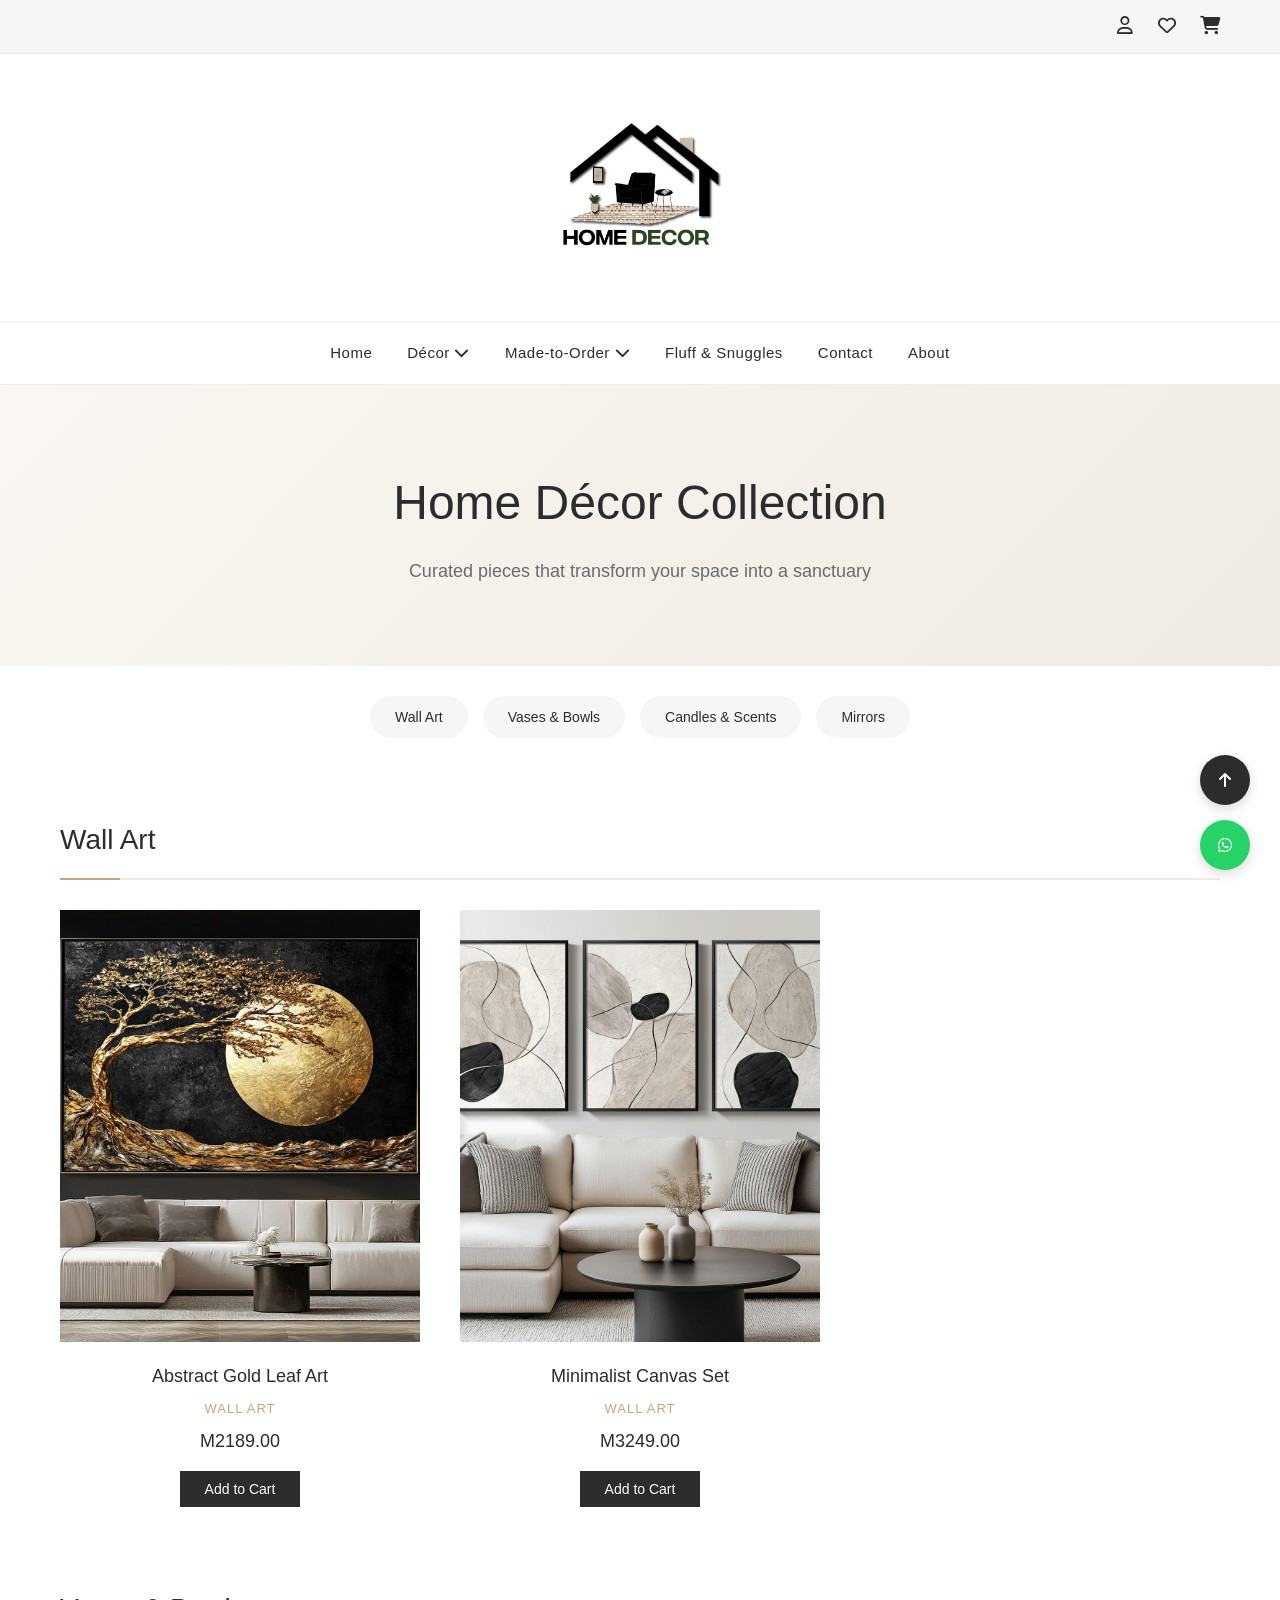
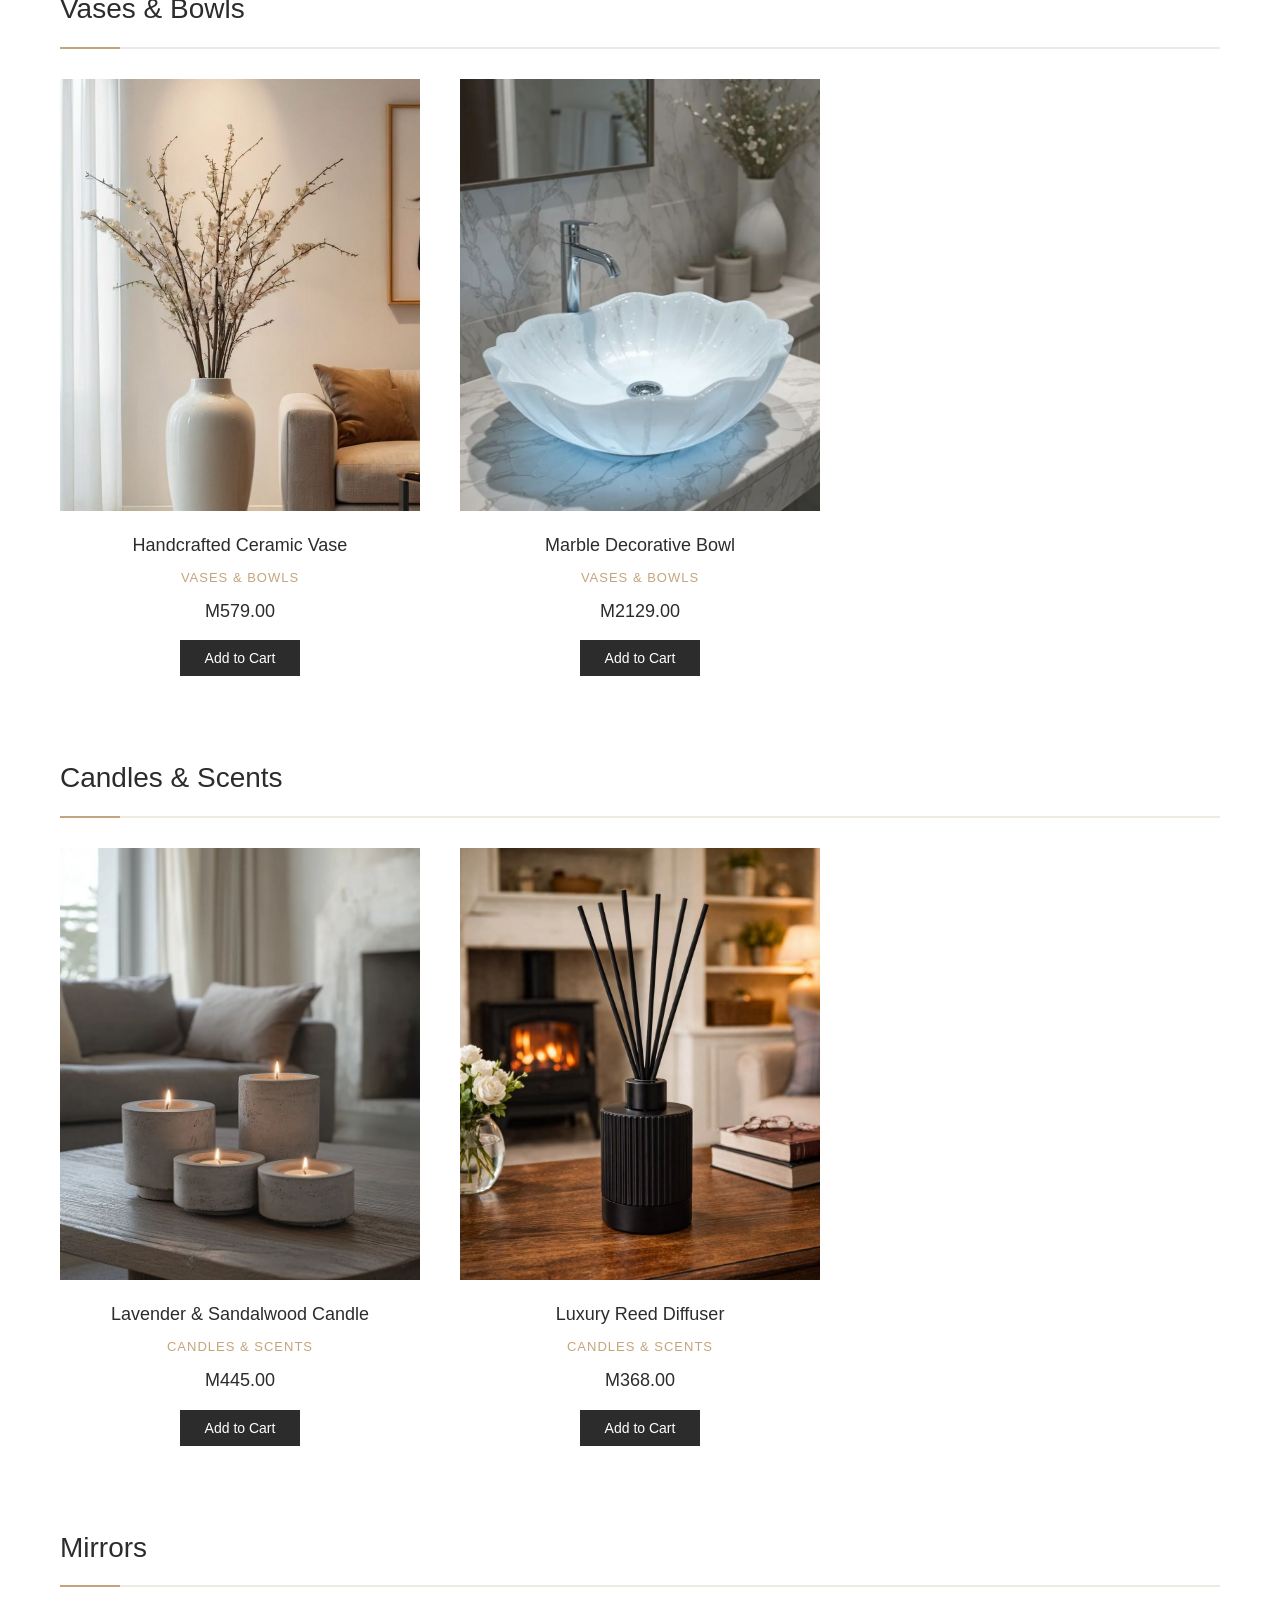
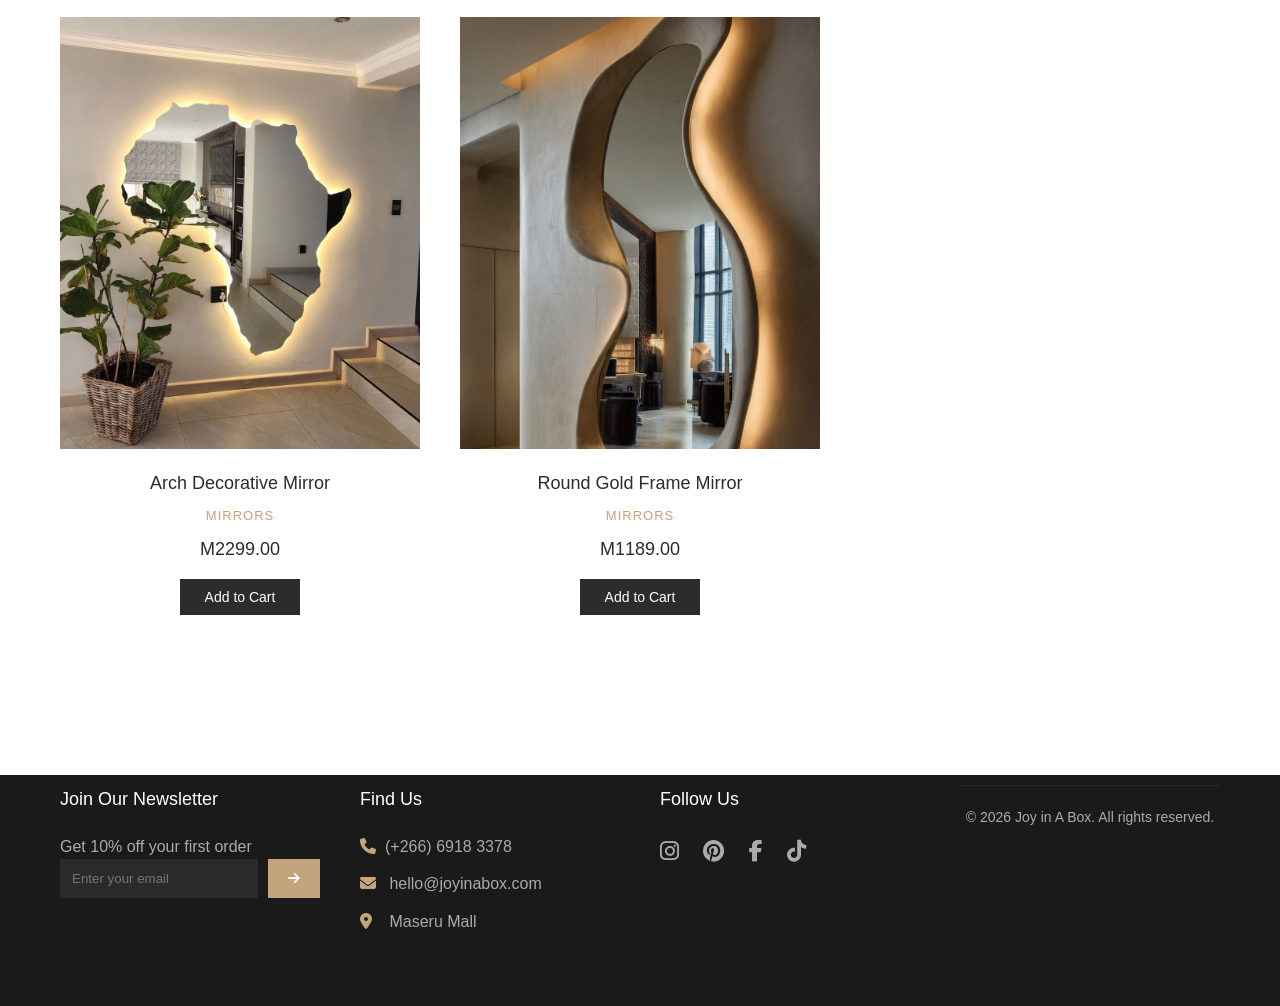
==== decor.html @ d75e700f "Initial commit - Joy in A Box E-commerce Website by Malebaka Masokela" ====
<!DOCTYPE html>
<html lang="en">
<head>
    <meta charset="UTF-8">
    <meta name="viewport" content="width=device-width, initial-scale=1.0, viewport-fit=cover">
    <title>Home Décor | Joy in A Box</title>
    <link rel="stylesheet" href="css/style.css">
    <link rel="stylesheet" href="https://cdnjs.cloudflare.com/ajax/libs/font-awesome/6.4.0/css/all.min.css">
</head>
<body>

    <!-- Top Bar with Icons -->
    <div class="top-bar">
        <div class="container">
            <div class="user-actions">
                <a href="#"><i class="far fa-user"></i></a>
                <a href="#"><i class="far fa-heart"></i></a>
               <a href="#"><i class="fas fa-shopping-cart"></i></a>
            </div>
        </div>
    </div>

    <!-- Main Header with Centered Logo -->
    <header>
        <div class="container">
            <div class="logo">
                <a href="index.html">
                    <img src="images/logo2.jpg" alt="Joy in A Box">
                </a>
            </div>
        </div>
    </header>

    <!-- Navigation Menu -->
    <nav class="main-nav">
        <div class="container">
            <ul class="nav-menu">
                <li><a href="index.html">Home</a></li>
                <li class="dropdown">
                    <a href="decor.html">Décor <i class="fas fa-chevron-down"></i></a>
                    <ul class="submenu">
                        <li><a href="#wall-art">Wall Art</a></li>
                        <li><a href="#vases">Vases & Bowls</a></li>
                        <li><a href="#candles">Candles & Scents</a></li>
                        <li><a href="#mirrors">Mirrors</a></li>
                    </ul>
                </li>
                <li class="dropdown">
                    <a href="made-to-order.html">Made-to-Order <i class="fas fa-chevron-down"></i></a>
                    <ul class="submenu">
                        <li><a href="#">Custom Furniture</a></li>
                        <li><a href="#">Personalized Textiles</a></li>
                        <li><a href="#">Bespoke Lighting</a></li>
                    </ul>
                </li>
                <li><a href="fluff-and-snuggles.html">Fluff & Snuggles</a></li>
                <li><a href="contact.html">Contact</a></li>
                <li><a href="about.html">About</a></li>
            </ul>
        </div>
    </nav>

    <!-- Page Header -->
    <section class="page-header">
        <div class="container">
            <h1>Home Décor Collection</h1>
            <p>Curated pieces that transform your space into a sanctuary</p>
        </div>
    </section>

    <!-- Category Navigation Pills (Optional Quick Links) -->
    <div class="category-nav">
        <div class="container">
            <div class="category-pills">
                <a href="#wall-art" class="pill">Wall Art</a>
                <a href="#vases" class="pill">Vases & Bowls</a>
                <a href="#candles" class="pill">Candles & Scents</a>
                <a href="#mirrors" class="pill">Mirrors</a>
            </div>
        </div>
    </div>

    <!-- Product Grid with Category Sections -->
    <section class="products-section">
        <div class="container">
            
            <!-- Wall Art Section -->
            <div id="wall-art" class="category-section">
                <h2 class="category-title">Wall Art</h2>
                <div class="product-grid">
                    <div class="product-card">
                        <div class="product-image">
                            <img src="images/wall1.jpg" alt="Abstract Wall Art">
                            <button class="quick-view"><i class="far fa-eye"></i></button>
                        </div>
                        <div class="product-info">
                            <h3>Abstract Gold Leaf Art</h3>
                            <p class="product-category">Wall Art</p>
                            <p class="product-price">M2189.00</p>
                            <button class="add-to-cart">Add to Cart</button>
                        </div>
                    </div>
                    <div class="product-card">
                        <div class="product-image">
                            <img src="images/wall2.jpg" alt="Minimalist Canvas">
                            <button class="quick-view"><i class="far fa-eye"></i></button>
                        </div>
                        <div class="product-info">
                            <h3>Minimalist Canvas Set</h3>
                            <p class="product-category">Wall Art</p>
                            <p class="product-price">M3249.00</p>
                            <button class="add-to-cart">Add to Cart</button>
                        </div>
                    </div>
                </div>
            </div>

            <!-- Vases & Bowls Section -->
            <div id="vases" class="category-section">
                <h2 class="category-title">Vases & Bowls</h2>
                <div class="product-grid">
                    <div class="product-card">
                        <div class="product-image">
                            <img src="images/vasel.jpg" alt="Ceramic Vase">
                            <button class="quick-view"><i class="far fa-eye"></i></button>
                        </div>
                        <div class="product-info">
                            <h3>Handcrafted Ceramic Vase</h3>
                            <p class="product-category">Vases & Bowls</p>
                            <p class="product-price">M579.00</p>
                            <button class="add-to-cart">Add to Cart</button>
                        </div>
                    </div>
                    <div class="product-card">
                        <div class="product-image">
                            <img src="images/bowl2.jpg" alt="Decorative Bowl">
                            <button class="quick-view"><i class="far fa-eye"></i></button>
                        </div>
                        <div class="product-info">
                            <h3>Marble Decorative Bowl</h3>
                            <p class="product-category">Vases & Bowls</p>
                            <p class="product-price">M2129.00</p>
                            <button class="add-to-cart">Add to Cart</button>
                        </div>
                    </div>
                </div>
            </div>

            <!-- Candles & Scents Section -->
            <div id="candles" class="category-section">
                <h2 class="category-title">Candles & Scents</h2>
                <div class="product-grid">
                    <div class="product-card">
                        <div class="product-image">
                            <img src="images/candle.jpg" alt="Scented Candle">
                            <button class="quick-view"><i class="far fa-eye"></i></button>
                        </div>
                        <div class="product-info">
                            <h3>Lavender & Sandalwood Candle</h3>
                            <p class="product-category">Candles & Scents</p>
                            <p class="product-price">M445.00</p>
                            <button class="add-to-cart">Add to Cart</button>
                        </div>
                    </div>
                    <div class="product-card">
                        <div class="product-image">
                            <img src="images/reed.jpg" alt="Reed Diffuser">
                            <button class="quick-view"><i class="far fa-eye"></i></button>
                        </div>
                        <div class="product-info">
                            <h3>Luxury Reed Diffuser</h3>
                            <p class="product-category">Candles & Scents</p>
                            <p class="product-price">M368.00</p>
                            <button class="add-to-cart">Add to Cart</button>
                        </div>
                    </div>
                </div>
            </div>

            <!-- Mirrors Section -->
            <div id="mirrors" class="category-section">
                <h2 class="category-title">Mirrors</h2>
                <div class="product-grid">
                    <div class="product-card">
                        <div class="product-image">
                            <img src="images/mirrors.jpg" alt="Decorative Mirror">
                            <button class="quick-view"><i class="far fa-eye"></i></button>
                        </div>
                        <div class="product-info">
                            <h3>Arch Decorative Mirror</h3>
                            <p class="product-category">Mirrors</p>
                            <p class="product-price">M2299.00</p>
                            <button class="add-to-cart">Add to Cart</button>
                        </div>
                    </div>
                    <div class="product-card">
                        <div class="product-image">
                            <img src="images/mirror2.jpg" alt="Round Mirror">
                            <button class="quick-view"><i class="far fa-eye"></i></button>
                        </div>
                        <div class="product-info">
                            <h3>Round Gold Frame Mirror</h3>
                            <p class="product-category">Mirrors</p>
                            <p class="product-price">M1189.00</p>
                            <button class="add-to-cart">Add to Cart</button>
                        </div>
                    </div>
                </div>
            </div>

        </div>
    </section>

    <!-- Footer -->
    <footer>
        <div class="container">
            <div class="footer-grid">
                <div class="footer-col">
                    <h4>Join Our Newsletter</h4>
                    <p>Get 10% off your first order</p>
                    <form class="newsletter-form">
                        <input type="email" placeholder="Enter your email">
                        <button type="submit"><i class="fas fa-arrow-right"></i></button>
                    </form>
                </div>
                 <!-- Contact -->
                <div class="footer-col">
                    <h4>Find Us</h4>
                    <ul class="contact-list">
                        <li><i class="fas fa-phone"></i>(+266) 6918 3378</li>
                        <li><i class="fas fa-envelope"></i> hello@joyinabox.com</li>
                        <li><i class="fas fa-map-marker-alt"></i> Maseru Mall </li>
                    </ul>
                </div>
                <div class="footer-col">
                    <h4>Follow Us</h4>
                    <div class="social-icons">
                        <a href="#"><i class="fab fa-instagram"></i></a>
                        <a href="#"><i class="fab fa-pinterest"></i></a>
                        <a href="#"><i class="fab fa-facebook-f"></i></a>
                        <a href="#"><i class="fab fa-tiktok"></i></a>
                    </div>
                </div>
              
            <div class="footer-bottom">
                <p>&copy; 2026 Joy in A Box. All rights reserved.</p>
            </div>
        </div>
    </footer>

    <!-- Floating Buttons -->
    <div class="floating-buttons">
        <a href="#" class="scroll-top" id="scrollTop"><i class="fas fa-arrow-up"></i></a>
        <a href="https://wa.me/15551234567" class="whatsapp" target="_blank"><i class="fab fa-whatsapp"></i></a>
    </div>

    <script src="js/main.js"></script>
</body>
</html>
---- css/style.css ----
/* Reset & Base Styles */
* {
    margin: 0;
    padding: 0;
    box-sizing: border-box;
}

body {
    font-family: 'Poppins', -apple-system, BlinkMacSystemFont, 'Segoe UI', sans-serif;
    line-height: 1.6;
    color: #2c2c2c;
    background: #fff;
}

.container {
    max-width: 1200px;
    margin: 0 auto;
    padding: 0 20px;
}

/* Top Bar */
.top-bar {
    background: #f8f6f4;
    padding: 12px 0;
    border-bottom: 1px solid #eee;
}

.user-actions {
    text-align: right;
}

.user-actions a {
    color: #2c2c2c;
    margin-left: 20px;
    font-size: 18px;
    transition: color 0.3s;
}

.user-actions a:hover {
    color: #c4a47c;
}

/* Header with Centered Logo */
header {
    padding: 30px 0;
    text-align: center;
}

.logo img {
    max-height: 200px;
    width: auto;
}

/* Navigation Menu */
.main-nav {
    background: #fff;
    border-top: 1px solid #eee;
    border-bottom: 1px solid #eee;
    position: sticky;
    top: 0;
    z-index: 1000;
    background: rgba(255, 255, 255, 0.98);
    backdrop-filter: blur(10px);
}

.nav-menu {
    display: flex;
    justify-content: center;
    list-style: none;
    gap: 35px;
    padding: 18px 0;
}

.nav-menu > li {
    position: relative;
}

.nav-menu > li > a {
    text-decoration: none;
    color: #2c2c2c;
    font-weight: 500;
    font-size: 15px;
    letter-spacing: 0.5px;
    transition: color 0.3s;
}

.nav-menu > li > a:hover {
    color: #c4a47c;
}

/* Dropdown Submenu */
.submenu {
    position: absolute;
    top: 100%;
    left: 0;
    background: #fff;
    min-width: 200px;
    list-style: none;
    padding: 12px 0;
    box-shadow: 0 10px 30px rgba(0,0,0,0.1);
    opacity: 0;
    visibility: hidden;
    transition: all 0.3s;
    z-index: 100;
}

.dropdown:hover .submenu {
    opacity: 1;
    visibility: visible;
}

.submenu li a {
    display: block;
    padding: 8px 20px;
    text-decoration: none;
    color: #5a5a5a;
    font-size: 14px;
    transition: all 0.3s;
}

.submenu li a:hover {
    background: #f8f6f4;
    color: #c4a47c;
    padding-left: 25px;
}

/* Hero Section */
.hero {
    background: linear-gradient(135deg, #faf7f2 0%, #f0ebe2 100%);
    padding: 100px 0;
    text-align: center;
}

.hero-content h1 {
    font-size: 48px;
    font-weight: 400;
    margin-bottom: 20px;
    color: #2c2c2c;
}

.hero-content p {
    font-size: 18px;
    color: #6b6b6b;
    max-width: 600px;
    margin: 0 auto 30px;
}

.btn-primary {
    display: inline-block;
    padding: 14px 40px;
    background: #2c2c2c;
    color: #fff;
    text-decoration: none;
    font-weight: 500;
    letter-spacing: 1px;
    transition: all 0.3s;
    border: 1px solid #2c2c2c;
    cursor: pointer;
}

.btn-primary:hover {
    background: transparent;
    color: #2c2c2c;
}

/* Section Title */
.section-title {
    text-align: center;
    font-size: 32px;
    font-weight: 400;
    margin-bottom: 50px;
    letter-spacing: -0.5px;
}

/* Featured Categories */
.featured {
    padding: 80px 0;
}

.category-grid {
    display: grid;
    grid-template-columns: repeat(auto-fit, minmax(300px, 1fr));
    gap: 40px;
}

.category-card {
    text-align: center;
}

.category-card img {
    width: 100%;
    height: 350px;
    object-fit: cover;
    margin-bottom: 20px;
}

.category-card h3 {
    font-size: 22px;
    font-weight: 500;
    margin-bottom: 10px;
}

.category-card p {
    color: #8b8b8b;
    margin-bottom: 15px;
}

.category-card a {
    color: #c4a47c;
    text-decoration: none;
    font-weight: 500;
    font-size: 14px;
    letter-spacing: 1px;
}

/* Made-to-Order Process */
.made-to-order-process {
    background: #f8f6f4;
    padding: 80px 0;
}

.process-steps {
    display: flex;
    justify-content: space-between;
    gap: 40px;
    text-align: center;
}

.step {
    flex: 1;
}

.step-number {
    width: 60px;
    height: 60px;
    background: #2c2c2c;
    color: #fff;
    border-radius: 50%;
    display: flex;
    align-items: center;
    justify-content: center;
    font-size: 24px;
    font-weight: 600;
    margin: 0 auto 20px;
}

.step h3 {
    font-size: 20px;
    margin-bottom: 10px;
}

.step p {
    color: #8b8b8b;
}

/* Media Showcase */
.media-showcase {
    padding: 80px 0;
}

.video-wrapper {
    max-width: 800px;
    margin: 0 auto;
}

.video-wrapper video {
    width: 100%;
    border-radius: 8px;
}

/* Footer */
footer {
    background: #1a1a1a;  /* CHANGE THIS FOR FOOTER BACKGROUND COLOR */
    color: #aaa;
    padding: 10px 0 20px;  /* CHANGE THIS FOR FOOTER SIZE (top/bottom padding) */
}

.footer-grid {
    display: grid;
    grid-template-columns: repeat(auto-fit, minmax(250px, 1fr));
    gap: 40px;
    margin-bottom: 40px;
}

.footer-col h4 {
    color: #fff;
    font-size: 18px;
    margin-bottom: 20px;
    font-weight: 500;
}

.newsletter-form {
    display: flex;
    gap: 10px;
}

.newsletter-form input {
    flex: 1;
    padding: 12px;
    background: #2a2a2a;
    border: none;
    color: #fff;
    outline: none;
}

.newsletter-form button {
    padding: 12px 20px;
    background: #c4a47c;
    border: none;
    color: #fff;
    cursor: pointer;
    transition: background 0.3s;
}

.newsletter-form button:hover {
    background: #b08f68;
}

.contact-list, .company-links {
    list-style: none;
}

.contact-list li, .company-links li {
    margin-bottom: 12px;
}

.contact-list i {
    width: 25px;
    color: #c4a47c;
}

.company-links a {
    color: #aaa;
    text-decoration: none;
    transition: color 0.3s;
}

.company-links a:hover {
    color: #c4a47c;
}

.social-icons a {
    color: #aaa;
    font-size: 22px;
    margin-right: 20px;
    transition: color 0.3s;
    display: inline-block;
}

.social-icons a:hover {
    color: #c4a47c;
}

.footer-bottom {
    text-align: center;
    padding-top: 20px;
    border-top: 1px solid #2a2a2a;
    font-size: 14px;
}

/* Floating Buttons */
.floating-buttons {
    position: fixed;
    bottom: 30px;
    right: 30px;
    display: flex;
    flex-direction: column;
    gap: 15px;
    z-index: 1000;
}

.scroll-top, .whatsapp {
    width: 50px;
    height: 50px;
    background: #2c2c2c;
    color: #fff;
    display: flex;
    align-items: center;
    justify-content: center;
    border-radius: 50%;
    text-decoration: none;
    transition: all 0.3s;
    box-shadow: 0 4px 12px rgba(0,0,0,0.15);
}

.whatsapp {
    background: #25D366;
}

.scroll-top:hover, .whatsapp:hover {
    transform: translateY(-3px);
}

/* Page Header */
.page-header {
    background: linear-gradient(135deg, #faf7f2 0%, #f0ebe2 100%);
    padding: 80px 0;
    text-align: center;
}

.page-header h1 {
    font-size: 48px;
    font-weight: 400;
    margin-bottom: 15px;
}

.page-header p {
    font-size: 18px;
    color: #6b6b6b;
}

/* Product Grid */
.products-section {
    padding: 80px 0;
}

.product-grid {
    display: grid;
    grid-template-columns: repeat(auto-fill, minmax(320px, 1fr));
    gap: 40px;
}

.product-card {
    background: #fff;
    transition: transform 0.3s;
}

.product-card:hover {
    transform: translateY(-5px);
}

.product-image {
    position: relative;
    overflow: hidden;
    aspect-ratio: 1 / 1.2;
}

.product-image img {
    width: 100%;
    height: 100%;
    object-fit: cover;
    transition: transform 0.5s;
}

.product-card:hover .product-image img {
    transform: scale(1.05);
}

.quick-view {
    position: absolute;
    bottom: 15px;
    right: 15px;
    background: #fff;
    border: none;
    width: 40px;
    height: 40px;
    border-radius: 50%;
    cursor: pointer;
    opacity: 0;
    transition: opacity 0.3s;
}

.product-card:hover .quick-view {
    opacity: 1;
}

.product-info {
    padding: 20px 0;
    text-align: center;
}

.product-info h3 {
    font-size: 18px;
    font-weight: 500;
    margin-bottom: 8px;
}

.product-category {
    font-size: 13px;
    color: #c4a47c;
    text-transform: uppercase;
    letter-spacing: 1px;
    margin-bottom: 8px;
}

.product-price {
    font-size: 18px;
    font-weight: 500;
    margin-bottom: 15px;
}

.add-to-cart {
    background: #2c2c2c;
    color: #fff;
    border: none;
    padding: 10px 25px;
    cursor: pointer;
    font-size: 14px;
    transition: all 0.3s;
}

.add-to-cart:hover {
    background: #c4a47c;
}

/* Category Navigation Pills */
.category-nav {
    padding: 30px 0 0;
    background: #fff;
}

.category-pills {
    display: flex;
    justify-content: center;
    gap: 15px;
    flex-wrap: wrap;
}

.pill {
    padding: 10px 25px;
    background: #f8f6f4;
    color: #2c2c2c;
    text-decoration: none;
    border-radius: 30px;
    font-size: 14px;
    transition: all 0.3s;
}

.pill:hover {
    background: #c4a47c;
    color: #fff;
}

/* Category Sections (for decor page) */
.category-section {
    margin-bottom: 60px;
    scroll-margin-top: 100px;
}

.category-title {
    font-size: 28px;
    font-weight: 400;
    margin-bottom: 30px;
    padding-bottom: 15px;
    border-bottom: 2px solid #f0ebe2;
    position: relative;
}

.category-title:after {
    content: '';
    position: absolute;
    bottom: -2px;
    left: 0;
    width: 60px;
    height: 2px;
    background: #c4a47c;
}

/* Made-to-Order Page Styles */
.made-to-order-intro {
    padding: 80px 0;
    text-align: center;
    max-width: 800px;
    margin: 0 auto;
}

.made-to-order-intro h2 {
    font-size: 36px;
    font-weight: 400;
    margin-bottom: 20px;
}

.customization-options {
    padding: 0 0 80px;
}

.options-grid {
    display: grid;
    grid-template-columns: repeat(auto-fit, minmax(300px, 1fr));
    gap: 40px;
}

.option-card {
    background: #f8f6f4;
    padding: 40px 30px;
    text-align: center;
    transition: transform 0.3s;
}

.option-card:hover {
    transform: translateY(-5px);
}

.option-card i {
    font-size: 48px;
    color: #c4a47c;
    margin-bottom: 20px;
}

.option-card h3 {
    font-size: 24px;
    font-weight: 500;
    margin-bottom: 20px;
}

.option-list {
    list-style: none;
    margin-bottom: 25px;
}

.option-list li {
    padding: 8px 0;
    color: #6b6b6b;
}

.option-link {
    color: #c4a47c;
    text-decoration: none;
    font-weight: 500;
}

.process-detailed {
    padding: 80px 0;
    background: #f8f6f4;
}

.process-timeline {
    max-width: 800px;
    margin: 0 auto;
}

.timeline-step {
    display: flex;
    gap: 30px;
    margin-bottom: 40px;
}

.step-icon {
    width: 60px;
    height: 60px;
    background: #2c2c2c;
    color: #fff;
    border-radius: 50%;
    display: flex;
    align-items: center;
    justify-content: center;
    font-size: 24px;
    font-weight: 600;
    flex-shrink: 0;
}

.step-detail h3 {
    font-size: 20px;
    margin-bottom: 10px;
}

.request-form-section {
    padding: 80px 0;
}

.form-wrapper {
    max-width: 700px;
    margin: 0 auto;
    text-align: center;
}

.form-wrapper h2 {
    font-size: 32px;
    margin-bottom: 10px;
}

.form-wrapper p {
    color: #8b8b8b;
    margin-bottom: 30px;
}

.custom-order-form .form-row {
    display: grid;
    grid-template-columns: 1fr 1fr;
    gap: 20px;
    margin-bottom: 20px;
}

.custom-order-form input,
.custom-order-form select,
.custom-order-form textarea {
    width: 100%;
    padding: 12px;
    border: 1px solid #ddd;
    font-family: inherit;
}

.custom-order-form textarea {
    margin-bottom: 20px;
}

/* Made-to-Order Customization Sections */
.customization-section {
    padding: 80px 0;
    scroll-margin-top: 100px;
}

.customization-section.alt-bg {
    background: #f8f6f4;
}

.showcase-grid {
    max-width: 1000px;
    margin: 0 auto;
}

.showcase-item {
    display: grid;
    grid-template-columns: 1fr 1fr;
    gap: 50px;
    align-items: center;
    margin-bottom: 60px;
}

.showcase-item.reverse {
    direction: rtl;
}

.showcase-item.reverse .showcase-info {
    direction: ltr;
}

.showcase-item img {
    width: 100%;
    height: 350px;
    object-fit: cover;
    border-radius: 8px;
}

.showcase-info h3 {
    font-size: 28px;
    font-weight: 500;
    margin-bottom: 15px;
}

.showcase-info p {
    color: #6b6b6b;
    margin-bottom: 20px;
    font-size: 16px;
}

.feature-list {
    list-style: none;
}

.feature-list li {
    margin-bottom: 10px;
    color: #5a5a5a;
}

.feature-list i {
    color: #c4a47c;
    margin-right: 10px;
    width: 20px;
}

/* Fluff & Snuggles Cozy Sections */
.cozy-section {
    padding: 80px 0;
    scroll-margin-top: 100px;
}

.cozy-section.alt-bg {
    background: #f8f6f4;
}

/* Comfort Features */
.comfort-features {
    padding: 80px 0;
}

.features-grid {
    display: grid;
    grid-template-columns: repeat(auto-fit, minmax(250px, 1fr));
    gap: 40px;
    text-align: center;
}

.feature i {
    font-size: 48px;
    color: #c4a47c;
    margin-bottom: 20px;
}

.feature h3 {
    font-size: 20px;
    margin-bottom: 15px;
}

.feature p {
    color: #6b6b6b;
    line-height: 1.6;
}

/* Contact Page Styles */
.contact-section {
    padding: 80px 0;
}

.contact-wrapper {
    display: grid;
    grid-template-columns: 1fr 1fr;
    gap: 60px;
}

.contact-info h2,
.contact-form h2 {
    font-size: 28px;
    margin-bottom: 30px;
}

.info-item {
    display: flex;
    gap: 20px;
    margin-bottom: 30px;
}

.info-item i {
    font-size: 24px;
    color: #c4a47c;
    margin-top: 5px;
}

.info-item h3 {
    font-size: 18px;
    margin-bottom: 8px;
}

.social-connect {
    margin-top: 30px;
}

.social-connect h3 {
    margin-bottom: 15px;
}

.social-links a {
    color: #2c2c2c;
    font-size: 22px;
    margin-right: 20px;
    transition: color 0.3s;
}

.social-links a:hover {
    color: #c4a47c;
}

.contact-form .form-group {
    margin-bottom: 20px;
}

.contact-form input,
.contact-form select,
.contact-form textarea {
    width: 100%;
    padding: 12px;
    border: 1px solid #ddd;
    font-family: inherit;
}

/* FAQ Section */
.faq-section {
    padding: 80px 0;
    background: #f8f6f4;
}

.faq-grid {
    display: grid;
    grid-template-columns: repeat(auto-fit, minmax(350px, 1fr));
    gap: 30px;
    max-width: 1000px;
    margin: 0 auto;
}

.faq-item {
    background: #fff;
    padding: 25px;
    border-radius: 8px;
    box-shadow: 0 2px 10px rgba(0,0,0,0.05);
}

.faq-item h3 {
    font-size: 18px;
    margin-bottom: 12px;
    color: #2c2c2c;
}

.faq-item p {
    color: #6b6b6b;
    line-height: 1.6;
}

/* Form Success Message */
.form-success {
    text-align: center;
    margin-top: 25px;
    padding: 20px;
    background: #e8f5e9;
    border-radius: 8px;
    color: #2e7d32;
}

.form-success i {
    font-size: 40px;
    margin-bottom: 10px;
}

.form-success p {
    margin: 0;
}

/* Map Section */
.map-section {
    padding: 0 0 80px;
}

.map-section iframe {
    width: 100%;
    height: 400px;
    border: none;
    border-radius: 8px;
}

/* About Page Styles */
.about-content {
    padding: 80px 0;
}

.about-grid {
    display: grid;
    grid-template-columns: 1fr 1fr;
    gap: 60px;
    align-items: center;
}

.about-text h2 {
    font-size: 32px;
    margin-bottom: 20px;
}

.about-text p {
    margin-bottom: 20px;
    line-height: 1.8;
    color: #5a5a5a;
}

.about-image img {
    width: 100%;
    border-radius: 8px;
}

.values-section {
    padding: 80px 0;
    background: #f8f6f4;
}

.values-grid {
    display: grid;
    grid-template-columns: repeat(auto-fit, minmax(250px, 1fr));
    gap: 40px;
}

.value-card {
    text-align: center;
    padding: 30px;
}

.value-card i {
    font-size: 48px;
    color: #c4a47c;
    margin-bottom: 20px;
}

.value-card h3 {
    font-size: 20px;
    margin-bottom: 15px;
}

.team-section {
    padding: 80px 0;
}

.team-grid {
    display: grid;
    grid-template-columns: repeat(auto-fit, minmax(250px, 1fr));
    gap: 40px;
    text-align: center;
}

.team-member img {
    width: 100%;
    aspect-ratio: 1 / 1;
    object-fit: cover;
    border-radius: 50%;
    margin-bottom: 20px;
}

.team-member h3 {
    font-size: 20px;
    margin-bottom: 5px;
}

.team-member p {
    color: #c4a47c;
}

.stats-section {
    padding: 80px 0;
    background: #2c2c2c;
    color: #fff;
}

.stats-grid {
    display: grid;
    grid-template-columns: repeat(auto-fit, minmax(200px, 1fr));
    gap: 40px;
    text-align: center;
}

.stat h3 {
    font-size: 48px;
    font-weight: 400;
    margin-bottom: 10px;
}

/* Cozy Header for Fluff & Snuggles */
.cozy-header {
    background: linear-gradient(135deg, #f5ede4 0%, #e8ddd2 100%);
}

/* Smooth Scrolling */
html {
    scroll-behavior: smooth;
}

/* Responsive Design */
@media (max-width: 768px) {
    .nav-menu {
        flex-direction: column;
        align-items: center;
        gap: 15px;
        padding: 15px;
    }
    
    .submenu {
        position: static;
        opacity: 1;
        visibility: visible;
        box-shadow: none;
        padding-left: 20px;
    }
    
    .dropdown:hover .submenu {
        opacity: 1;
    }
    
    .hero {
        padding: 60px 0;
    }
    
    .hero-content h1 {
        font-size: 32px;
    }
    
    .process-steps {
        flex-direction: column;
    }
    
    .footer-grid {
        grid-template-columns: 1fr;
        text-align: center;
    }
    
    .user-actions {
        text-align: center;
    }
    
    .contact-wrapper,
    .about-grid {
        grid-template-columns: 1fr;
    }
    
    .page-header h1 {
        font-size: 32px;
    }
    
    .timeline-step {
        flex-direction: column;
        text-align: center;
    }
    
    .step-icon {
        margin: 0 auto;
    }
    
    .custom-order-form .form-row {
        grid-template-columns: 1fr;
    }
    
    .newsletter-form {
        flex-direction: column;
    }
    
    .stats-grid {
        grid-template-columns: repeat(2, 1fr);
    }
    
    .showcase-item,
    .showcase-item.reverse {
        grid-template-columns: 1fr;
        direction: ltr;
        text-align: center;
        gap: 25px;
    }
    
    .showcase-item img {
        height: 250px;
    }
    
    .feature-list {
        text-align: left;
        max-width: 300px;
        margin: 0 auto;
    }
    
    .showcase-info h3 {
        font-size: 24px;
    }
    
    .faq-grid {
        grid-template-columns: 1fr;
    }
    
    .faq-item {
        padding: 20px;
    }
    
    .map-section iframe {
        height: 250px;
    }
}

@media (max-width: 480px) {
    .stats-grid {
        grid-template-columns: 1fr;
    }
    
    .product-grid {
        grid-template-columns: 1fr;
    }
    
    .category-grid {
        grid-template-columns: 1fr;
    }
}
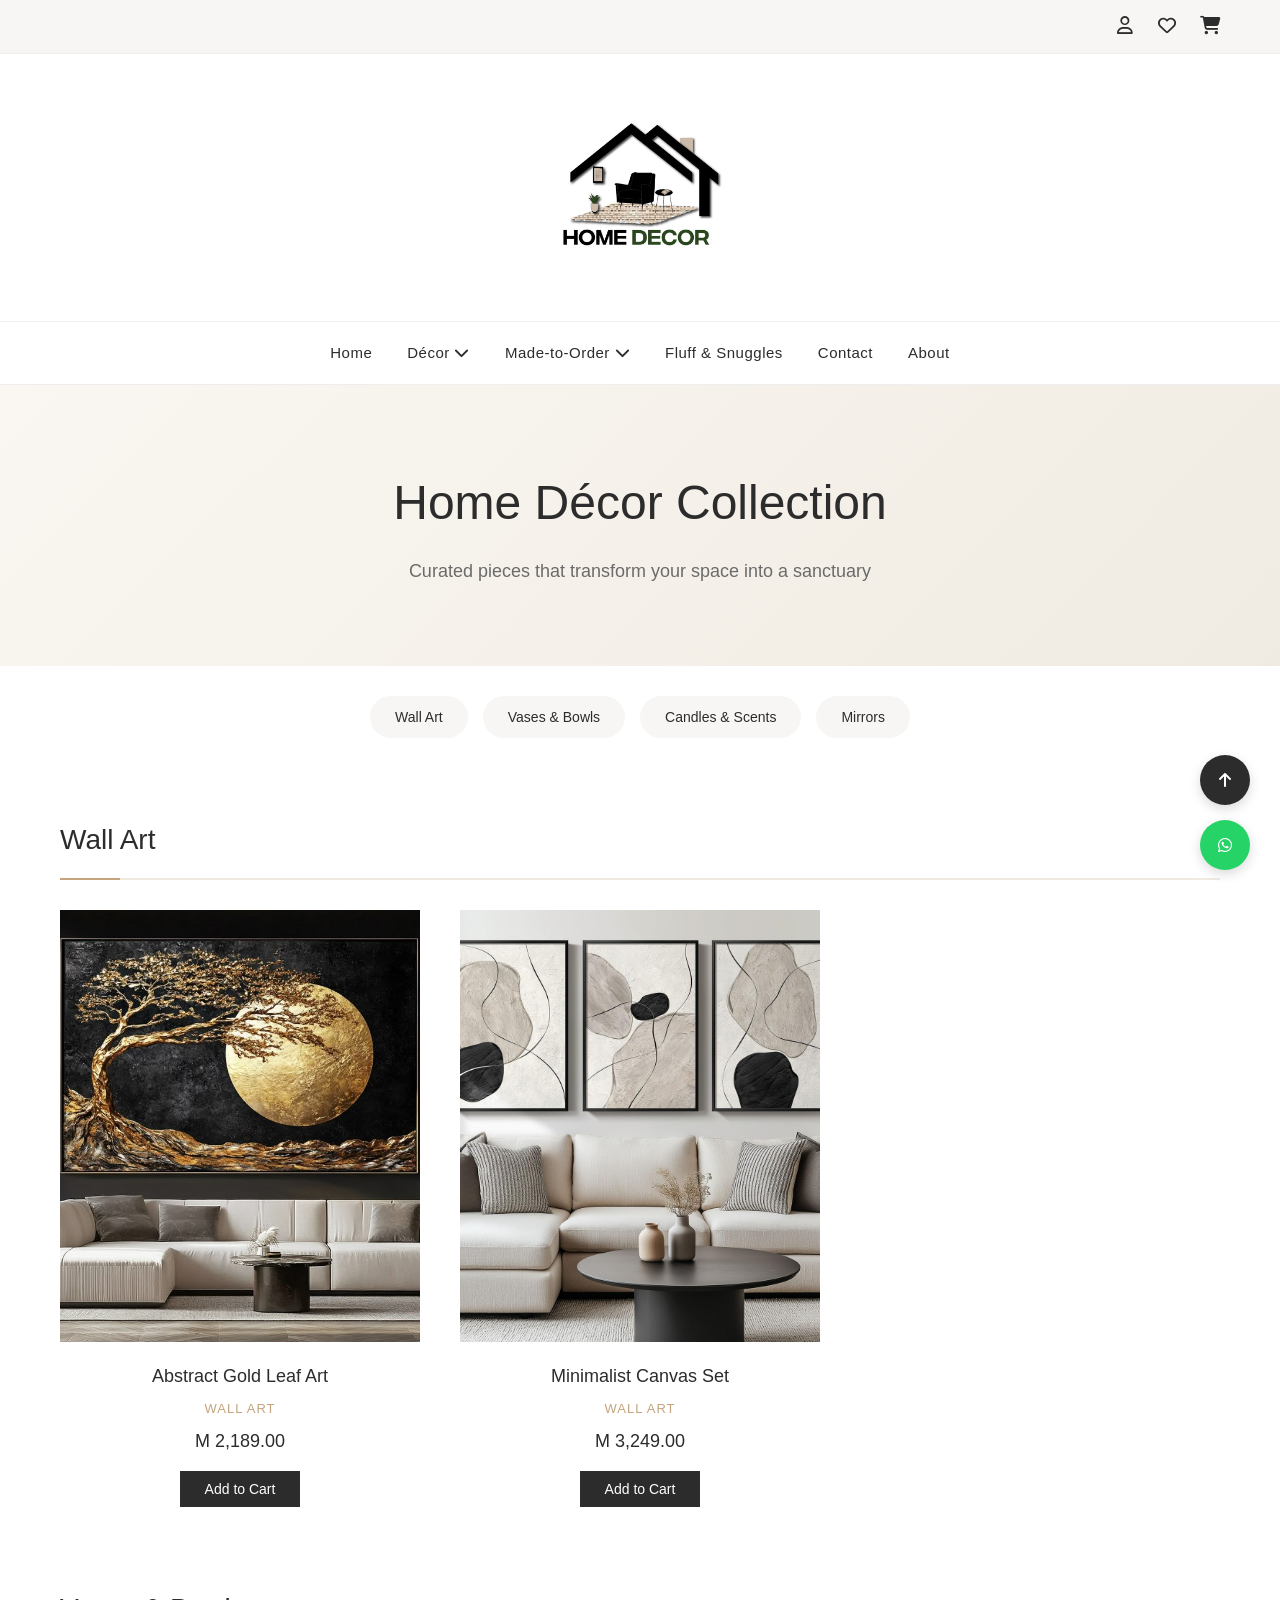
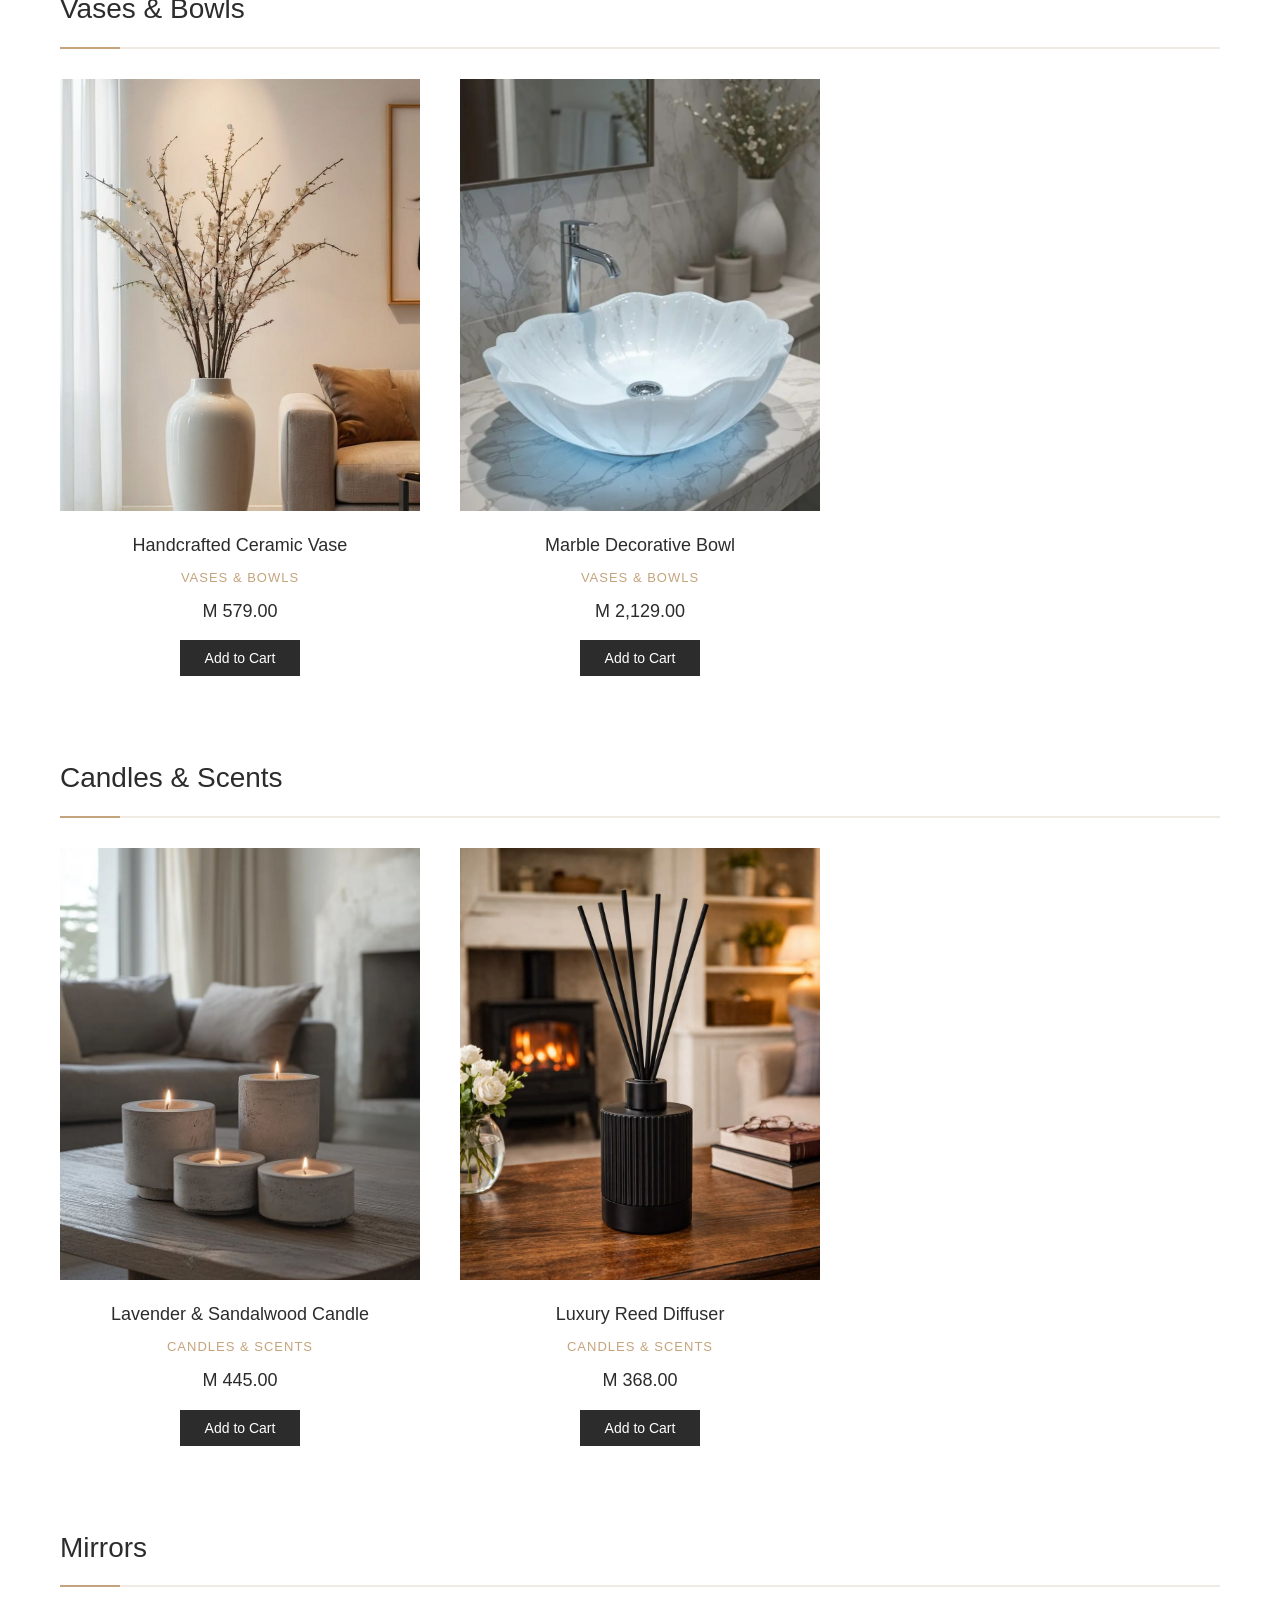
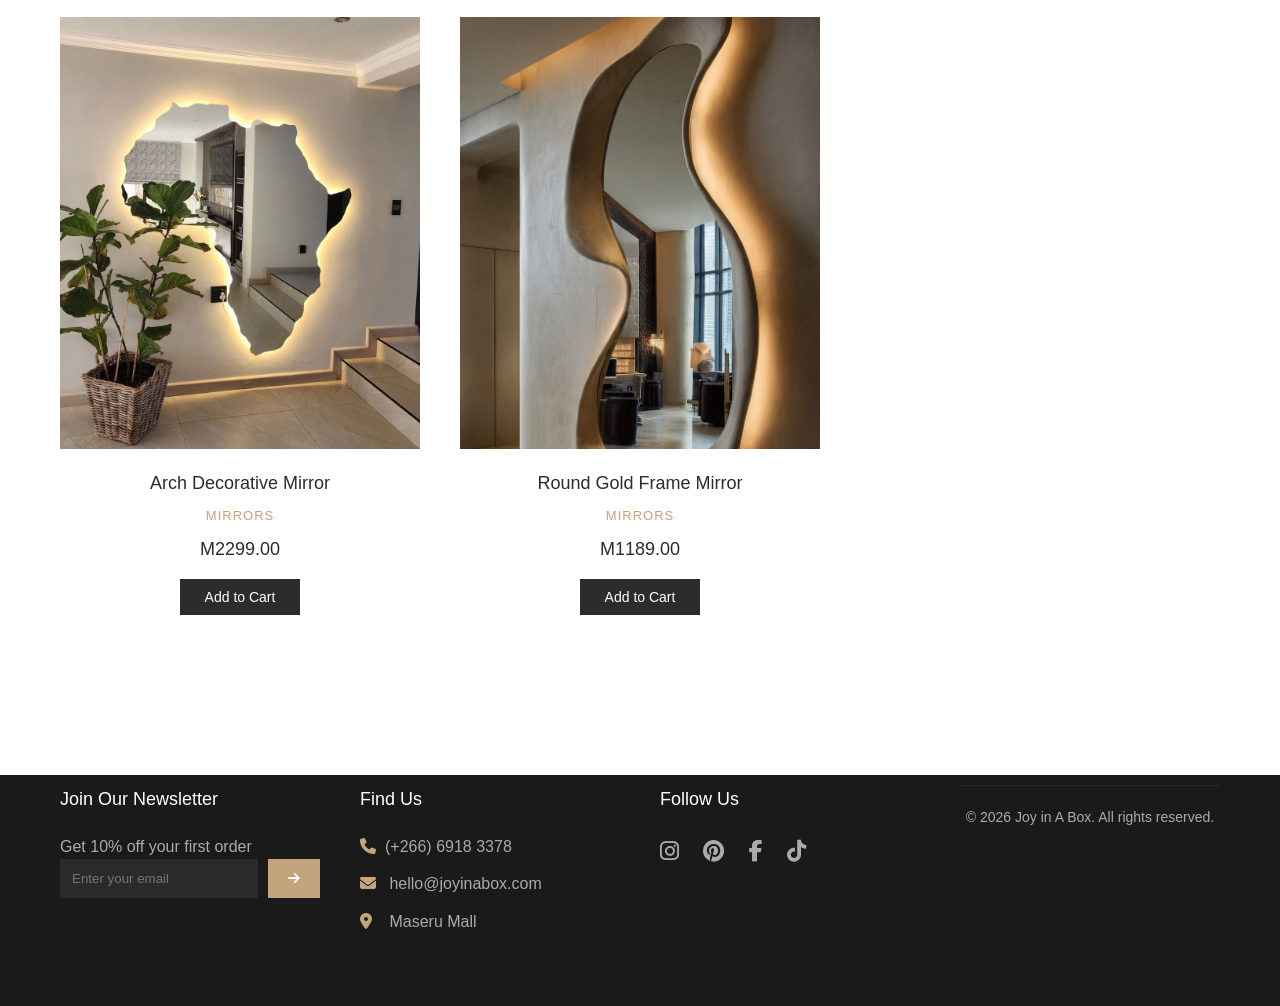
==== commit 489daeda: "Updated pricing format as requested" ====
--- a/decor.html
+++ b/decor.html
@@ -96,7 +96,7 @@
                         <div class="product-info">
                             <h3>Abstract Gold Leaf Art</h3>
                             <p class="product-category">Wall Art</p>
-                            <p class="product-price">M2189.00</p>
+                            <p class="product-price">M 2,189.00</p>
                             <button class="add-to-cart">Add to Cart</button>
                         </div>
                     </div>
@@ -108,7 +108,7 @@
                         <div class="product-info">
                             <h3>Minimalist Canvas Set</h3>
                             <p class="product-category">Wall Art</p>
-                            <p class="product-price">M3249.00</p>
+                            <p class="product-price">M 3,249.00</p>
                             <button class="add-to-cart">Add to Cart</button>
                         </div>
                     </div>
@@ -127,7 +127,7 @@
                         <div class="product-info">
                             <h3>Handcrafted Ceramic Vase</h3>
                             <p class="product-category">Vases & Bowls</p>
-                            <p class="product-price">M579.00</p>
+                            <p class="product-price">M 579.00</p>
                             <button class="add-to-cart">Add to Cart</button>
                         </div>
                     </div>
@@ -139,7 +139,7 @@
                         <div class="product-info">
                             <h3>Marble Decorative Bowl</h3>
                             <p class="product-category">Vases & Bowls</p>
-                            <p class="product-price">M2129.00</p>
+                            <p class="product-price">M 2,129.00</p>
                             <button class="add-to-cart">Add to Cart</button>
                         </div>
                     </div>
@@ -158,7 +158,7 @@
                         <div class="product-info">
                             <h3>Lavender & Sandalwood Candle</h3>
                             <p class="product-category">Candles & Scents</p>
-                            <p class="product-price">M445.00</p>
+                            <p class="product-price">M 445.00</p>
                             <button class="add-to-cart">Add to Cart</button>
                         </div>
                     </div>
@@ -170,7 +170,7 @@
                         <div class="product-info">
                             <h3>Luxury Reed Diffuser</h3>
                             <p class="product-category">Candles & Scents</p>
-                            <p class="product-price">M368.00</p>
+                            <p class="product-price">M 368.00</p>
                             <button class="add-to-cart">Add to Cart</button>
                         </div>
                     </div>
